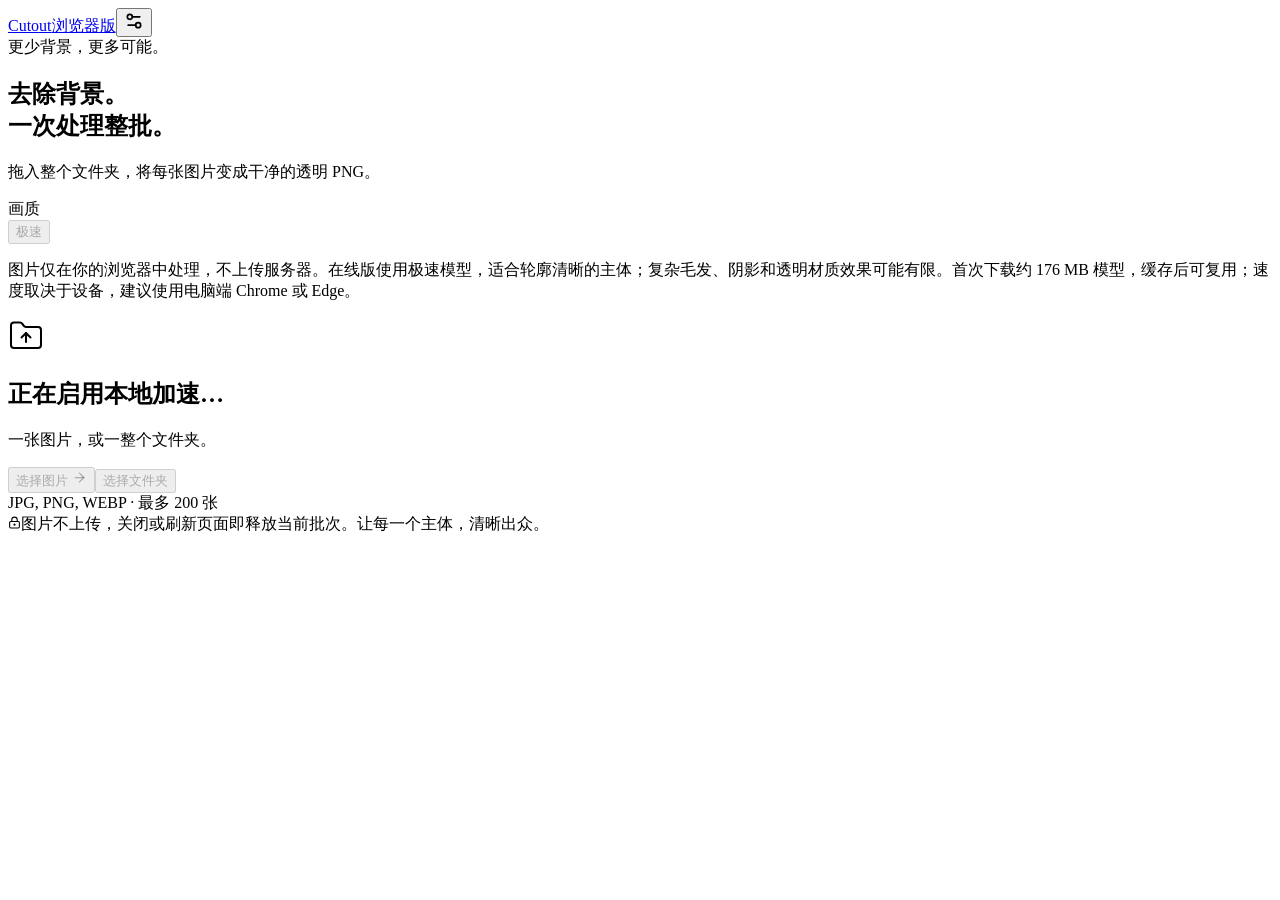
==== site/index.html @ 90780e05 "Publish browser-only Cutout with local AI inference" ====
<!DOCTYPE html><html lang="zh-CN"><head><meta charSet="utf-8"/><meta name="viewport" content="width=device-width, initial-scale=1"/><link rel="stylesheet" href="/cutout-web/_next/static/chunks/2eup3m32zby7e.css" data-precedence="next"/><link rel="preload" as="script" fetchPriority="low" href="/cutout-web/_next/static/chunks/310vm2bl3xxpt.js"/><script src="/cutout-web/_next/static/chunks/19mx3mg6lkumu.js" async=""></script><script src="/cutout-web/_next/static/chunks/1mh6a-0e61pyc.js" async=""></script><script src="/cutout-web/_next/static/chunks/03v607kn9rph-.js" async=""></script><script src="/cutout-web/_next/static/chunks/turbopack-1okj9kt1gqsst.js" async=""></script><script src="/cutout-web/_next/static/chunks/3fntmmi971322.js" async=""></script><script src="/cutout-web/_next/static/chunks/37jhw5q71za0p.js" async=""></script><title>Cutout — 本地批量抠图</title><meta name="description" content="在本地批量去除图片背景，导出透明 PNG，图片不上传云端。"/><link rel="icon" href="/cutout-web/icon.svg?icon.0lnzbwqyt74c-.svg" sizes="any" type="image/svg+xml"/><script src="/cutout-web/_next/static/chunks/0cz1d0mv5g_q7.js" noModule=""></script></head><body><div hidden=""><!--$--><!--/$--></div><main><header class="header"><a class="wordmark" aria-label="Cutout 首页" href="/cutout-web/"><span class="brand-symbol"><span></span></span>Cutout<span class="local-badge">浏览器版</span></a><button class="icon-button " aria-label="设置" aria-expanded="false"><svg xmlns="http://www.w3.org/2000/svg" width="20" height="20" viewBox="0 0 24 24" fill="none" stroke="currentColor" stroke-width="2" stroke-linecap="round" stroke-linejoin="round" class="lucide lucide-settings2 lucide-settings-2" aria-hidden="true"><path d="M14 17H5"></path><path d="M19 7h-9"></path><circle cx="17" cy="17" r="3"></circle><circle cx="7" cy="7" r="3"></circle></svg></button></header><section class="hero "><div class="eyebrow hero-kicker">更少背景，更多可能。</div><h1>去除背景。<br/><span>一次处理整批。</span></h1><p>拖入整个文件夹，将每张图片变成干净的透明 PNG。</p></section><input type="file" multiple="" accept=".jpg,.jpeg,.png,.webp" hidden=""/><input type="file" multiple="" webkitdirectory="" hidden=""/><section class="settings simple" aria-label="抠图设置"><div class="quality"><span class="setting-label">画质</span><div class="segmented"><button disabled="" class="active">极速</button></div></div></section><p class="mode-note" role="note">图片仅在你的浏览器中处理，不上传服务器。在线版使用极速模型，适合轮廓清晰的主体；复杂毛发、阴影和透明材质效果可能有限。首次下载约 176 MB 模型，缓存后可复用；速度取决于设备，建议使用电脑端 Chrome 或 Edge。</p><section class="dropzone "><div class="upload-symbol"><svg xmlns="http://www.w3.org/2000/svg" width="36" height="36" viewBox="0 0 24 24" fill="none" stroke="currentColor" stroke-width="1.35" stroke-linecap="round" stroke-linejoin="round" class="lucide lucide-folder-up" aria-hidden="true"><path d="M20 20a2 2 0 0 0 2-2V8a2 2 0 0 0-2-2h-7.9a2 2 0 0 1-1.69-.9L9.6 3.9A2 2 0 0 0 7.93 3H4a2 2 0 0 0-2 2v13a2 2 0 0 0 2 2Z"></path><path d="M12 10v6"></path><path d="m9 13 3-3 3 3"></path></svg></div><h2>正在启用本地加速…</h2><p>一张图片，或一整个文件夹。</p><div class="drop-actions"><button disabled="" class="button primary">选择图片 <svg xmlns="http://www.w3.org/2000/svg" width="15" height="15" viewBox="0 0 24 24" fill="none" stroke="currentColor" stroke-width="2" stroke-linecap="round" stroke-linejoin="round" class="lucide lucide-arrow-right" aria-hidden="true"><path d="M5 12h14"></path><path d="m12 5 7 7-7 7"></path></svg></button><button disabled="" class="button secondary">选择文件夹</button></div><span class="formats">JPG, PNG, WEBP <span>·</span> 最多 <!-- -->200<!-- --> 张</span></section><footer><span><svg xmlns="http://www.w3.org/2000/svg" width="13" height="13" viewBox="0 0 24 24" fill="none" stroke="currentColor" stroke-width="2" stroke-linecap="round" stroke-linejoin="round" class="lucide lucide-lock-keyhole" aria-hidden="true"><circle cx="12" cy="16" r="1"></circle><rect x="3" y="10" width="18" height="12" rx="2"></rect><path d="M7 10V7a5 5 0 0 1 10 0v3"></path></svg>图片不上传，关闭或刷新页面即释放当前批次。</span><span>让每一个主体，清晰出众。</span></footer></main><!--$--><!--/$--><script src="/cutout-web/_next/static/chunks/310vm2bl3xxpt.js" id="_R_" async=""></script><script>(self.__next_f=self.__next_f||[]).push([0])</script><script>self.__next_f.push([1,"1:\"$Sreact.fragment\"\n2:I[39756,[\"/cutout-web/_next/static/chunks/3fntmmi971322.js\"],\"default\"]\n3:I[37457,[\"/cutout-web/_next/static/chunks/3fntmmi971322.js\"],\"default\"]\n4:I[47257,[\"/cutout-web/_next/static/chunks/3fntmmi971322.js\"],\"ClientPageRoot\"]\n5:I[31713,[\"/cutout-web/_next/static/chunks/3fntmmi971322.js\",\"/cutout-web/_next/static/chunks/37jhw5q71za0p.js\"],\"default\"]\n8:I[97367,[\"/cutout-web/_next/static/chunks/3fntmmi971322.js\"],\"OutletBoundary\"]\n9:\"$Sreact.suspense\"\nb:I[97367,[\"/cutout-web/_next/static/chunks/3fntmmi971322.js\"],\"ViewportBoundary\"]\nd:I[97367,[\"/cutout-web/_next/static/chunks/3fntmmi971322.js\"],\"MetadataBoundary\"]\nf:I[68027,[\"/cutout-web/_next/static/chunks/3fntmmi971322.js\"],\"default\",1]\n:HL[\"/cutout-web/_next/static/chunks/2eup3m32zby7e.css\",\"style\"]\n0:{\"P\":null,\"c\":[\"\",\"\"],\"q\":\"\",\"i\":false,\"f\":[[[\"\",{\"children\":[\"__PAGE__\",{},\"$undefined\",\"$undefined\",4608]},\"$undefined\",\"$undefined\",4624],[[\"$\",\"$1\",\"c\",{\"children\":[[[\"$\",\"link\",\"0\",{\"rel\":\"stylesheet\",\"href\":\"/cutout-web/_next/static/chunks/2eup3m32zby7e.css\",\"precedence\":\"next\",\"crossOrigin\":\"$undefined\",\"nonce\":\"$undefined\"}],[\"$\",\"script\",\"script-0\",{\"src\":\"/cutout-web/_next/static/chunks/3fntmmi971322.js\",\"async\":true,\"nonce\":\"$undefined\"}]],[\"$\",\"html\",null,{\"lang\":\"zh-CN\",\"children\":[\"$\",\"body\",null,{\"children\":[\"$\",\"$L2\",null,{\"parallelRouterKey\":\"children\",\"error\":\"$undefined\",\"errorStyles\":\"$undefined\",\"errorScripts\":\"$undefined\",\"template\":[\"$\",\"$L3\",null,{}],\"templateStyles\":\"$undefined\",\"templateScripts\":\"$undefined\",\"notFound\":[[[\"$\",\"title\",null,{\"children\":\"404: This page could not be found.\"}],[\"$\",\"div\",null,{\"style\":{\"fontFamily\":\"system-ui,\\\"Segoe UI\\\",Roboto,Helvetica,Arial,sans-serif,\\\"Apple Color Emoji\\\",\\\"Segoe UI Emoji\\\"\",\"height\":\"100vh\",\"textAlign\":\"center\",\"display\":\"flex\",\"flexDirection\":\"column\",\"alignItems\":\"center\",\"justifyContent\":\"center\"},\"children\":[\"$\",\"div\",null,{\"children\":[[\"$\",\"style\",null,{\"dangerouslySetInnerHTML\":{\"__html\":\"body{color:#000;background:#fff;margin:0}.next-error-h1{border-right:1px solid rgba(0,0,0,.3)}@media (prefers-color-scheme:dark){body{color:#fff;background:#000}.next-error-h1{border-right:1px solid rgba(255,255,255,.3)}}\"}}],[\"$\",\"h1\",null,{\"className\":\"next-error-h1\",\"style\":{\"display\":\"inline-block\",\"margin\":\"0 20px 0 0\",\"padding\":\"0 23px 0 0\",\"fontSize\":24,\"fontWeight\":500,\"verticalAlign\":\"top\",\"lineHeight\":\"49px\"},\"children\":404}],[\"$\",\"div\",null,{\"style\":{\"display\":\"inline-block\"},\"children\":[\"$\",\"h2\",null,{\"style\":{\"fontSize\":14,\"fontWeight\":400,\"lineHeight\":\"49px\",\"margin\":0},\"children\":\"This page could not be found.\"}]}]]}]}]],[]],\"forbidden\":\"$undefined\",\"unauthorized\":\"$undefined\"}]}]}]]}],{\"children\":[[\"$\",\"$1\",\"c\",{\"children\":[[\"$\",\"$L4\",null,{\"Component\":\"$5\",\"serverProvidedParams\":{\"searchParams\":{},\"params\":{},\"promises\":[\"$@6\",\"$@7\"]}}],[[\"$\",\"script\",\"script-0\",{\"src\":\"/cutout-web/_next/static/chunks/37jhw5q71za0p.js\",\"async\":true,\"nonce\":\"$undefined\"}]],[\"$\",\"$L8\",null,{\"children\":[\"$\",\"$9\",null,{\"name\":\"Next.MetadataOutlet\",\"children\":\"$@a\"}]}]]}],{},null,false,null]},null,false,null],[\"$\",\"$1\",\"h\",{\"children\":[null,[\"$\",\"$Lb\",null,{\"children\":\"$Lc\"}],[\"$\",\"div\",null,{\"hidden\":true,\"children\":[\"$\",\"$Ld\",null,{\"children\":[\"$\",\"$9\",null,{\"name\":\"Next.Metadata\",\"children\":\"$Le\"}]}]}],null]}],false]],\"m\":\"$undefined\",\"G\":[\"$f\",[[\"$\",\"link\",\"0\",{\"rel\":\"stylesheet\",\"href\":\"/cutout-web/_next/static/chunks/2eup3m32zby7e.css\",\"precedence\":\"next\",\"crossOrigin\":\"$undefined\",\"nonce\":\"$undefined\"}]]],\"S\":true,\"h\":null,\"r\":\"$undefined\",\"s\":\"$undefined\",\"a\":\"$undefined\",\"l\":\"$undefined\",\"p\":\"$undefined\",\"d\":\"$undefined\",\"b\":\"Cyo_srOH6wOKfJ1WZBl71\"}\n6:{}\n7:\"$0:f:0:1:1:children:0:props:children:0:props:serverProvidedParams:params\"\nc:[[\"$\",\"meta\",\"0\",{\"charSet\":\"utf-8\"}],[\"$\",\"meta\",\"1\",{\"name\":\"viewport\",\"content\":\"width=device-width, initial-scale=1\"}]]\n10:I[27201,[\"/cutout-web/_next/static/chunks/3fntmmi971322.js\"],\"IconMark\"]\na:null\ne:[[\"$\",\"title\",\"0\",{\"children\":\"Cutout — 本地批量抠图\"}],[\"$\",\"meta\",\"1\",{\"name\":\"description\",\"content\":\"在本地批量去除图片背景，导出透明 PNG，图片不上传云端。\"}],[\"$\",\"link\",\"2\",{\"rel\":\"icon\",\"href\":\"/cutout-web/icon.svg?icon.0lnzbwqyt74c-.svg\",\"sizes\":\"any\",\"type\":\"image/svg+xml\"}],[\"$\",\"$L10\",\"3\",{}]]\n"])</script></body></html>
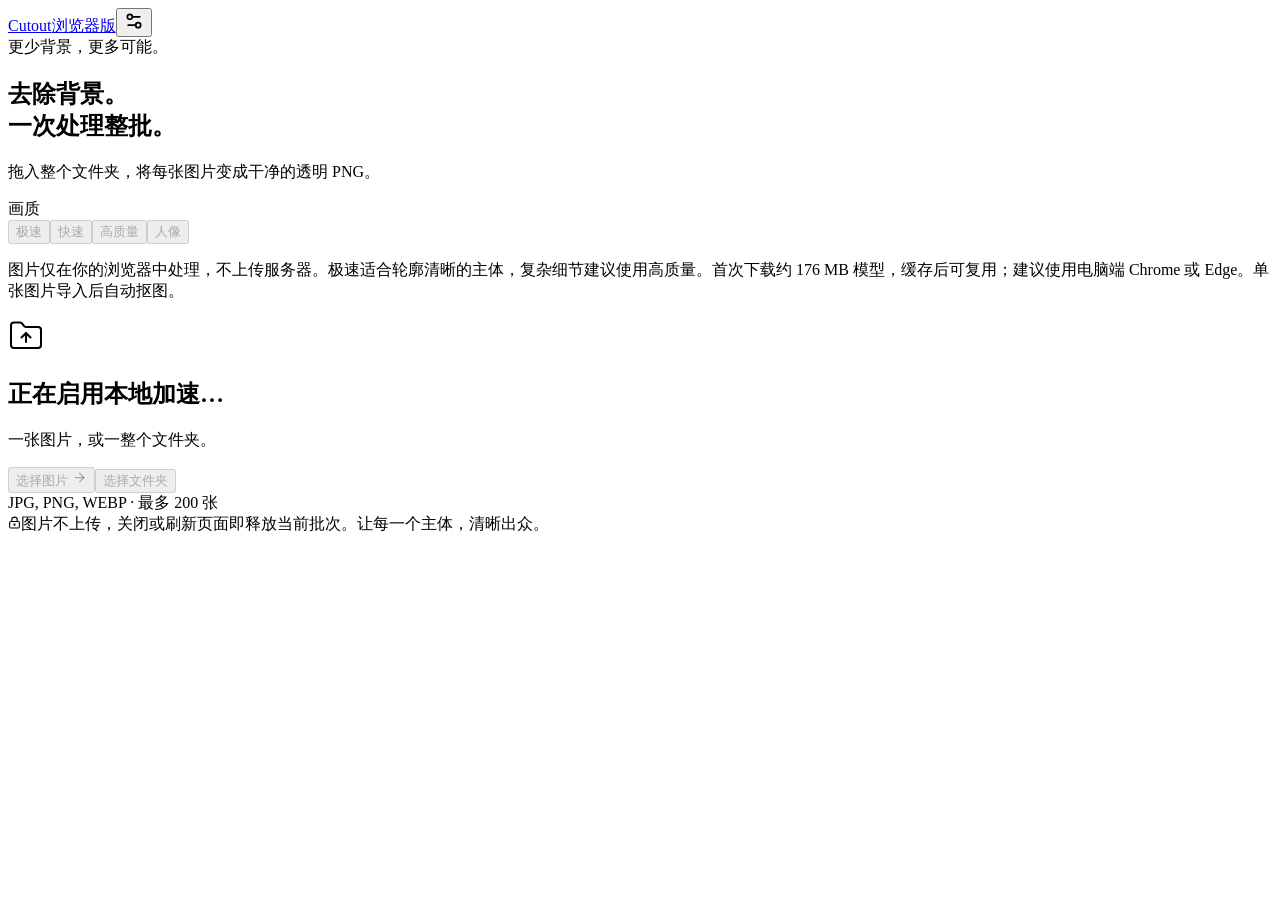
==== commit f421ff8b: "Add browser BiRefNet models and automatic single-image cutout" ====
--- a/site/index.html
+++ b/site/index.html
@@ -1 +1 @@
-<!DOCTYPE html><html lang="zh-CN"><head><meta charSet="utf-8"/><meta name="viewport" content="width=device-width, initial-scale=1"/><link rel="stylesheet" href="/cutout-web/_next/static/chunks/2eup3m32zby7e.css" data-precedence="next"/><link rel="preload" as="script" fetchPriority="low" href="/cutout-web/_next/static/chunks/310vm2bl3xxpt.js"/><script src="/cutout-web/_next/static/chunks/19mx3mg6lkumu.js" async=""></script><script src="/cutout-web/_next/static/chunks/1mh6a-0e61pyc.js" async=""></script><script src="/cutout-web/_next/static/chunks/03v607kn9rph-.js" async=""></script><script src="/cutout-web/_next/static/chunks/turbopack-1okj9kt1gqsst.js" async=""></script><script src="/cutout-web/_next/static/chunks/3fntmmi971322.js" async=""></script><script src="/cutout-web/_next/static/chunks/37jhw5q71za0p.js" async=""></script><title>Cutout — 本地批量抠图</title><meta name="description" content="在本地批量去除图片背景，导出透明 PNG，图片不上传云端。"/><link rel="icon" href="/cutout-web/icon.svg?icon.0lnzbwqyt74c-.svg" sizes="any" type="image/svg+xml"/><script src="/cutout-web/_next/static/chunks/0cz1d0mv5g_q7.js" noModule=""></script></head><body><div hidden=""><!--$--><!--/$--></div><main><header class="header"><a class="wordmark" aria-label="Cutout 首页" href="/cutout-web/"><span class="brand-symbol"><span></span></span>Cutout<span class="local-badge">浏览器版</span></a><button class="icon-button " aria-label="设置" aria-expanded="false"><svg xmlns="http://www.w3.org/2000/svg" width="20" height="20" viewBox="0 0 24 24" fill="none" stroke="currentColor" stroke-width="2" stroke-linecap="round" stroke-linejoin="round" class="lucide lucide-settings2 lucide-settings-2" aria-hidden="true"><path d="M14 17H5"></path><path d="M19 7h-9"></path><circle cx="17" cy="17" r="3"></circle><circle cx="7" cy="7" r="3"></circle></svg></button></header><section class="hero "><div class="eyebrow hero-kicker">更少背景，更多可能。</div><h1>去除背景。<br/><span>一次处理整批。</span></h1><p>拖入整个文件夹，将每张图片变成干净的透明 PNG。</p></section><input type="file" multiple="" accept=".jpg,.jpeg,.png,.webp" hidden=""/><input type="file" multiple="" webkitdirectory="" hidden=""/><section class="settings simple" aria-label="抠图设置"><div class="quality"><span class="setting-label">画质</span><div class="segmented"><button disabled="" class="active">极速</button></div></div></section><p class="mode-note" role="note">图片仅在你的浏览器中处理，不上传服务器。在线版使用极速模型，适合轮廓清晰的主体；复杂毛发、阴影和透明材质效果可能有限。首次下载约 176 MB 模型，缓存后可复用；速度取决于设备，建议使用电脑端 Chrome 或 Edge。</p><section class="dropzone "><div class="upload-symbol"><svg xmlns="http://www.w3.org/2000/svg" width="36" height="36" viewBox="0 0 24 24" fill="none" stroke="currentColor" stroke-width="1.35" stroke-linecap="round" stroke-linejoin="round" class="lucide lucide-folder-up" aria-hidden="true"><path d="M20 20a2 2 0 0 0 2-2V8a2 2 0 0 0-2-2h-7.9a2 2 0 0 1-1.69-.9L9.6 3.9A2 2 0 0 0 7.93 3H4a2 2 0 0 0-2 2v13a2 2 0 0 0 2 2Z"></path><path d="M12 10v6"></path><path d="m9 13 3-3 3 3"></path></svg></div><h2>正在启用本地加速…</h2><p>一张图片，或一整个文件夹。</p><div class="drop-actions"><button disabled="" class="button primary">选择图片 <svg xmlns="http://www.w3.org/2000/svg" width="15" height="15" viewBox="0 0 24 24" fill="none" stroke="currentColor" stroke-width="2" stroke-linecap="round" stroke-linejoin="round" class="lucide lucide-arrow-right" aria-hidden="true"><path d="M5 12h14"></path><path d="m12 5 7 7-7 7"></path></svg></button><button disabled="" class="button secondary">选择文件夹</button></div><span class="formats">JPG, PNG, WEBP <span>·</span> 最多 <!-- -->200<!-- --> 张</span></section><footer><span><svg xmlns="http://www.w3.org/2000/svg" width="13" height="13" viewBox="0 0 24 24" fill="none" stroke="currentColor" stroke-width="2" stroke-linecap="round" stroke-linejoin="round" class="lucide lucide-lock-keyhole" aria-hidden="true"><circle cx="12" cy="16" r="1"></circle><rect x="3" y="10" width="18" height="12" rx="2"></rect><path d="M7 10V7a5 5 0 0 1 10 0v3"></path></svg>图片不上传，关闭或刷新页面即释放当前批次。</span><span>让每一个主体，清晰出众。</span></footer></main><!--$--><!--/$--><script src="/cutout-web/_next/static/chunks/310vm2bl3xxpt.js" id="_R_" async=""></script><script>(self.__next_f=self.__next_f||[]).push([0])</script><script>self.__next_f.push([1,"1:\"$Sreact.fragment\"\n2:I[39756,[\"/cutout-web/_next/static/chunks/3fntmmi971322.js\"],\"default\"]\n3:I[37457,[\"/cutout-web/_next/static/chunks/3fntmmi971322.js\"],\"default\"]\n4:I[47257,[\"/cutout-web/_next/static/chunks/3fntmmi971322.js\"],\"ClientPageRoot\"]\n5:I[31713,[\"/cutout-web/_next/static/chunks/3fntmmi971322.js\",\"/cutout-web/_next/static/chunks/37jhw5q71za0p.js\"],\"default\"]\n8:I[97367,[\"/cutout-web/_next/static/chunks/3fntmmi971322.js\"],\"OutletBoundary\"]\n9:\"$Sreact.suspense\"\nb:I[97367,[\"/cutout-web/_next/static/chunks/3fntmmi971322.js\"],\"ViewportBoundary\"]\nd:I[97367,[\"/cutout-web/_next/static/chunks/3fntmmi971322.js\"],\"MetadataBoundary\"]\nf:I[68027,[\"/cutout-web/_next/static/chunks/3fntmmi971322.js\"],\"default\",1]\n:HL[\"/cutout-web/_next/static/chunks/2eup3m32zby7e.css\",\"style\"]\n0:{\"P\":null,\"c\":[\"\",\"\"],\"q\":\"\",\"i\":false,\"f\":[[[\"\",{\"children\":[\"__PAGE__\",{},\"$undefined\",\"$undefined\",4608]},\"$undefined\",\"$undefined\",4624],[[\"$\",\"$1\",\"c\",{\"children\":[[[\"$\",\"link\",\"0\",{\"rel\":\"stylesheet\",\"href\":\"/cutout-web/_next/static/chunks/2eup3m32zby7e.css\",\"precedence\":\"next\",\"crossOrigin\":\"$undefined\",\"nonce\":\"$undefined\"}],[\"$\",\"script\",\"script-0\",{\"src\":\"/cutout-web/_next/static/chunks/3fntmmi971322.js\",\"async\":true,\"nonce\":\"$undefined\"}]],[\"$\",\"html\",null,{\"lang\":\"zh-CN\",\"children\":[\"$\",\"body\",null,{\"children\":[\"$\",\"$L2\",null,{\"parallelRouterKey\":\"children\",\"error\":\"$undefined\",\"errorStyles\":\"$undefined\",\"errorScripts\":\"$undefined\",\"template\":[\"$\",\"$L3\",null,{}],\"templateStyles\":\"$undefined\",\"templateScripts\":\"$undefined\",\"notFound\":[[[\"$\",\"title\",null,{\"children\":\"404: This page could not be found.\"}],[\"$\",\"div\",null,{\"style\":{\"fontFamily\":\"system-ui,\\\"Segoe UI\\\",Roboto,Helvetica,Arial,sans-serif,\\\"Apple Color Emoji\\\",\\\"Segoe UI Emoji\\\"\",\"height\":\"100vh\",\"textAlign\":\"center\",\"display\":\"flex\",\"flexDirection\":\"column\",\"alignItems\":\"center\",\"justifyContent\":\"center\"},\"children\":[\"$\",\"div\",null,{\"children\":[[\"$\",\"style\",null,{\"dangerouslySetInnerHTML\":{\"__html\":\"body{color:#000;background:#fff;margin:0}.next-error-h1{border-right:1px solid rgba(0,0,0,.3)}@media (prefers-color-scheme:dark){body{color:#fff;background:#000}.next-error-h1{border-right:1px solid rgba(255,255,255,.3)}}\"}}],[\"$\",\"h1\",null,{\"className\":\"next-error-h1\",\"style\":{\"display\":\"inline-block\",\"margin\":\"0 20px 0 0\",\"padding\":\"0 23px 0 0\",\"fontSize\":24,\"fontWeight\":500,\"verticalAlign\":\"top\",\"lineHeight\":\"49px\"},\"children\":404}],[\"$\",\"div\",null,{\"style\":{\"display\":\"inline-block\"},\"children\":[\"$\",\"h2\",null,{\"style\":{\"fontSize\":14,\"fontWeight\":400,\"lineHeight\":\"49px\",\"margin\":0},\"children\":\"This page could not be found.\"}]}]]}]}]],[]],\"forbidden\":\"$undefined\",\"unauthorized\":\"$undefined\"}]}]}]]}],{\"children\":[[\"$\",\"$1\",\"c\",{\"children\":[[\"$\",\"$L4\",null,{\"Component\":\"$5\",\"serverProvidedParams\":{\"searchParams\":{},\"params\":{},\"promises\":[\"$@6\",\"$@7\"]}}],[[\"$\",\"script\",\"script-0\",{\"src\":\"/cutout-web/_next/static/chunks/37jhw5q71za0p.js\",\"async\":true,\"nonce\":\"$undefined\"}]],[\"$\",\"$L8\",null,{\"children\":[\"$\",\"$9\",null,{\"name\":\"Next.MetadataOutlet\",\"children\":\"$@a\"}]}]]}],{},null,false,null]},null,false,null],[\"$\",\"$1\",\"h\",{\"children\":[null,[\"$\",\"$Lb\",null,{\"children\":\"$Lc\"}],[\"$\",\"div\",null,{\"hidden\":true,\"children\":[\"$\",\"$Ld\",null,{\"children\":[\"$\",\"$9\",null,{\"name\":\"Next.Metadata\",\"children\":\"$Le\"}]}]}],null]}],false]],\"m\":\"$undefined\",\"G\":[\"$f\",[[\"$\",\"link\",\"0\",{\"rel\":\"stylesheet\",\"href\":\"/cutout-web/_next/static/chunks/2eup3m32zby7e.css\",\"precedence\":\"next\",\"crossOrigin\":\"$undefined\",\"nonce\":\"$undefined\"}]]],\"S\":true,\"h\":null,\"r\":\"$undefined\",\"s\":\"$undefined\",\"a\":\"$undefined\",\"l\":\"$undefined\",\"p\":\"$undefined\",\"d\":\"$undefined\",\"b\":\"Cyo_srOH6wOKfJ1WZBl71\"}\n6:{}\n7:\"$0:f:0:1:1:children:0:props:children:0:props:serverProvidedParams:params\"\nc:[[\"$\",\"meta\",\"0\",{\"charSet\":\"utf-8\"}],[\"$\",\"meta\",\"1\",{\"name\":\"viewport\",\"content\":\"width=device-width, initial-scale=1\"}]]\n10:I[27201,[\"/cutout-web/_next/static/chunks/3fntmmi971322.js\"],\"IconMark\"]\na:null\ne:[[\"$\",\"title\",\"0\",{\"children\":\"Cutout — 本地批量抠图\"}],[\"$\",\"meta\",\"1\",{\"name\":\"description\",\"content\":\"在本地批量去除图片背景，导出透明 PNG，图片不上传云端。\"}],[\"$\",\"link\",\"2\",{\"rel\":\"icon\",\"href\":\"/cutout-web/icon.svg?icon.0lnzbwqyt74c-.svg\",\"sizes\":\"any\",\"type\":\"image/svg+xml\"}],[\"$\",\"$L10\",\"3\",{}]]\n"])</script></body></html>+<!DOCTYPE html><html lang="zh-CN"><head><meta charSet="utf-8"/><meta name="viewport" content="width=device-width, initial-scale=1"/><link rel="stylesheet" href="/cutout-web/_next/static/chunks/2eup3m32zby7e.css" data-precedence="next"/><link rel="preload" as="script" fetchPriority="low" href="/cutout-web/_next/static/chunks/310vm2bl3xxpt.js"/><script src="/cutout-web/_next/static/chunks/19mx3mg6lkumu.js" async=""></script><script src="/cutout-web/_next/static/chunks/1mh6a-0e61pyc.js" async=""></script><script src="/cutout-web/_next/static/chunks/03v607kn9rph-.js" async=""></script><script src="/cutout-web/_next/static/chunks/turbopack-1okj9kt1gqsst.js" async=""></script><script src="/cutout-web/_next/static/chunks/3fntmmi971322.js" async=""></script><script src="/cutout-web/_next/static/chunks/2yi1p1yycckad.js" async=""></script><title>Cutout — 本地批量抠图</title><meta name="description" content="在本地批量去除图片背景，导出透明 PNG，图片不上传云端。"/><link rel="icon" href="/cutout-web/icon.svg?icon.0lnzbwqyt74c-.svg" sizes="any" type="image/svg+xml"/><script src="/cutout-web/_next/static/chunks/0cz1d0mv5g_q7.js" noModule=""></script></head><body><div hidden=""><!--$--><!--/$--></div><main><header class="header"><a class="wordmark" aria-label="Cutout 首页" href="/cutout-web/"><span class="brand-symbol"><span></span></span>Cutout<span class="local-badge">浏览器版</span></a><button class="icon-button " aria-label="设置" aria-expanded="false"><svg xmlns="http://www.w3.org/2000/svg" width="20" height="20" viewBox="0 0 24 24" fill="none" stroke="currentColor" stroke-width="2" stroke-linecap="round" stroke-linejoin="round" class="lucide lucide-settings2 lucide-settings-2" aria-hidden="true"><path d="M14 17H5"></path><path d="M19 7h-9"></path><circle cx="17" cy="17" r="3"></circle><circle cx="7" cy="7" r="3"></circle></svg></button></header><section class="hero "><div class="eyebrow hero-kicker">更少背景，更多可能。</div><h1>去除背景。<br/><span>一次处理整批。</span></h1><p>拖入整个文件夹，将每张图片变成干净的透明 PNG。</p></section><input type="file" multiple="" accept=".jpg,.jpeg,.png,.webp" hidden=""/><input type="file" multiple="" webkitdirectory="" hidden=""/><section class="settings simple" aria-label="抠图设置"><div class="quality"><span class="setting-label">画质</span><div class="segmented"><button disabled="" class="active">极速</button><button disabled="" class="">快速</button><button disabled="" class="">高质量</button><button disabled="" class="">人像</button></div></div></section><p class="mode-note" role="note">图片仅在你的浏览器中处理，不上传服务器。极速适合轮廓清晰的主体，复杂细节建议使用高质量。首次下载约 176 MB 模型，缓存后可复用；建议使用电脑端 Chrome 或 Edge。单张图片导入后自动抠图。</p><section class="dropzone "><div class="upload-symbol"><svg xmlns="http://www.w3.org/2000/svg" width="36" height="36" viewBox="0 0 24 24" fill="none" stroke="currentColor" stroke-width="1.35" stroke-linecap="round" stroke-linejoin="round" class="lucide lucide-folder-up" aria-hidden="true"><path d="M20 20a2 2 0 0 0 2-2V8a2 2 0 0 0-2-2h-7.9a2 2 0 0 1-1.69-.9L9.6 3.9A2 2 0 0 0 7.93 3H4a2 2 0 0 0-2 2v13a2 2 0 0 0 2 2Z"></path><path d="M12 10v6"></path><path d="m9 13 3-3 3 3"></path></svg></div><h2>正在启用本地加速…</h2><p>一张图片，或一整个文件夹。</p><div class="drop-actions"><button disabled="" class="button primary">选择图片 <svg xmlns="http://www.w3.org/2000/svg" width="15" height="15" viewBox="0 0 24 24" fill="none" stroke="currentColor" stroke-width="2" stroke-linecap="round" stroke-linejoin="round" class="lucide lucide-arrow-right" aria-hidden="true"><path d="M5 12h14"></path><path d="m12 5 7 7-7 7"></path></svg></button><button disabled="" class="button secondary">选择文件夹</button></div><span class="formats">JPG, PNG, WEBP <span>·</span> 最多 <!-- -->200<!-- --> 张</span></section><footer><span><svg xmlns="http://www.w3.org/2000/svg" width="13" height="13" viewBox="0 0 24 24" fill="none" stroke="currentColor" stroke-width="2" stroke-linecap="round" stroke-linejoin="round" class="lucide lucide-lock-keyhole" aria-hidden="true"><circle cx="12" cy="16" r="1"></circle><rect x="3" y="10" width="18" height="12" rx="2"></rect><path d="M7 10V7a5 5 0 0 1 10 0v3"></path></svg>图片不上传，关闭或刷新页面即释放当前批次。</span><span>让每一个主体，清晰出众。</span></footer></main><!--$--><!--/$--><script src="/cutout-web/_next/static/chunks/310vm2bl3xxpt.js" id="_R_" async=""></script><script>(self.__next_f=self.__next_f||[]).push([0])</script><script>self.__next_f.push([1,"1:\"$Sreact.fragment\"\n2:I[39756,[\"/cutout-web/_next/static/chunks/3fntmmi971322.js\"],\"default\"]\n3:I[37457,[\"/cutout-web/_next/static/chunks/3fntmmi971322.js\"],\"default\"]\n4:I[47257,[\"/cutout-web/_next/static/chunks/3fntmmi971322.js\"],\"ClientPageRoot\"]\n5:I[31713,[\"/cutout-web/_next/static/chunks/3fntmmi971322.js\",\"/cutout-web/_next/static/chunks/2yi1p1yycckad.js\"],\"default\"]\n8:I[97367,[\"/cutout-web/_next/static/chunks/3fntmmi971322.js\"],\"OutletBoundary\"]\n9:\"$Sreact.suspense\"\nb:I[97367,[\"/cutout-web/_next/static/chunks/3fntmmi971322.js\"],\"ViewportBoundary\"]\nd:I[97367,[\"/cutout-web/_next/static/chunks/3fntmmi971322.js\"],\"MetadataBoundary\"]\nf:I[68027,[\"/cutout-web/_next/static/chunks/3fntmmi971322.js\"],\"default\",1]\n:HL[\"/cutout-web/_next/static/chunks/2eup3m32zby7e.css\",\"style\"]\n0:{\"P\":null,\"c\":[\"\",\"\"],\"q\":\"\",\"i\":false,\"f\":[[[\"\",{\"children\":[\"__PAGE__\",{},\"$undefined\",\"$undefined\",4608]},\"$undefined\",\"$undefined\",4624],[[\"$\",\"$1\",\"c\",{\"children\":[[[\"$\",\"link\",\"0\",{\"rel\":\"stylesheet\",\"href\":\"/cutout-web/_next/static/chunks/2eup3m32zby7e.css\",\"precedence\":\"next\",\"crossOrigin\":\"$undefined\",\"nonce\":\"$undefined\"}],[\"$\",\"script\",\"script-0\",{\"src\":\"/cutout-web/_next/static/chunks/3fntmmi971322.js\",\"async\":true,\"nonce\":\"$undefined\"}]],[\"$\",\"html\",null,{\"lang\":\"zh-CN\",\"children\":[\"$\",\"body\",null,{\"children\":[\"$\",\"$L2\",null,{\"parallelRouterKey\":\"children\",\"error\":\"$undefined\",\"errorStyles\":\"$undefined\",\"errorScripts\":\"$undefined\",\"template\":[\"$\",\"$L3\",null,{}],\"templateStyles\":\"$undefined\",\"templateScripts\":\"$undefined\",\"notFound\":[[[\"$\",\"title\",null,{\"children\":\"404: This page could not be found.\"}],[\"$\",\"div\",null,{\"style\":{\"fontFamily\":\"system-ui,\\\"Segoe UI\\\",Roboto,Helvetica,Arial,sans-serif,\\\"Apple Color Emoji\\\",\\\"Segoe UI Emoji\\\"\",\"height\":\"100vh\",\"textAlign\":\"center\",\"display\":\"flex\",\"flexDirection\":\"column\",\"alignItems\":\"center\",\"justifyContent\":\"center\"},\"children\":[\"$\",\"div\",null,{\"children\":[[\"$\",\"style\",null,{\"dangerouslySetInnerHTML\":{\"__html\":\"body{color:#000;background:#fff;margin:0}.next-error-h1{border-right:1px solid rgba(0,0,0,.3)}@media (prefers-color-scheme:dark){body{color:#fff;background:#000}.next-error-h1{border-right:1px solid rgba(255,255,255,.3)}}\"}}],[\"$\",\"h1\",null,{\"className\":\"next-error-h1\",\"style\":{\"display\":\"inline-block\",\"margin\":\"0 20px 0 0\",\"padding\":\"0 23px 0 0\",\"fontSize\":24,\"fontWeight\":500,\"verticalAlign\":\"top\",\"lineHeight\":\"49px\"},\"children\":404}],[\"$\",\"div\",null,{\"style\":{\"display\":\"inline-block\"},\"children\":[\"$\",\"h2\",null,{\"style\":{\"fontSize\":14,\"fontWeight\":400,\"lineHeight\":\"49px\",\"margin\":0},\"children\":\"This page could not be found.\"}]}]]}]}]],[]],\"forbidden\":\"$undefined\",\"unauthorized\":\"$undefined\"}]}]}]]}],{\"children\":[[\"$\",\"$1\",\"c\",{\"children\":[[\"$\",\"$L4\",null,{\"Component\":\"$5\",\"serverProvidedParams\":{\"searchParams\":{},\"params\":{},\"promises\":[\"$@6\",\"$@7\"]}}],[[\"$\",\"script\",\"script-0\",{\"src\":\"/cutout-web/_next/static/chunks/2yi1p1yycckad.js\",\"async\":true,\"nonce\":\"$undefined\"}]],[\"$\",\"$L8\",null,{\"children\":[\"$\",\"$9\",null,{\"name\":\"Next.MetadataOutlet\",\"children\":\"$@a\"}]}]]}],{},null,false,null]},null,false,null],[\"$\",\"$1\",\"h\",{\"children\":[null,[\"$\",\"$Lb\",null,{\"children\":\"$Lc\"}],[\"$\",\"div\",null,{\"hidden\":true,\"children\":[\"$\",\"$Ld\",null,{\"children\":[\"$\",\"$9\",null,{\"name\":\"Next.Metadata\",\"children\":\"$Le\"}]}]}],null]}],false]],\"m\":\"$undefined\",\"G\":[\"$f\",[[\"$\",\"link\",\"0\",{\"rel\":\"stylesheet\",\"href\":\"/cutout-web/_next/static/chunks/2eup3m32zby7e.css\",\"precedence\":\"next\",\"crossOrigin\":\"$undefined\",\"nonce\":\"$undefined\"}]]],\"S\":true,\"h\":null,\"r\":\"$undefined\",\"s\":\"$undefined\",\"a\":\"$undefined\",\"l\":\"$undefined\",\"p\":\"$undefined\",\"d\":\"$undefined\",\"b\":\"0se0BVDHOpZnYfvukk7Q6\"}\n6:{}\n7:\"$0:f:0:1:1:children:0:props:children:0:props:serverProvidedParams:params\"\nc:[[\"$\",\"meta\",\"0\",{\"charSet\":\"utf-8\"}],[\"$\",\"meta\",\"1\",{\"name\":\"viewport\",\"content\":\"width=device-width, initial-scale=1\"}]]\n10:I[27201,[\"/cutout-web/_next/static/chunks/3fntmmi971322.js\"],\"IconMark\"]\na:null\ne:[[\"$\",\"title\",\"0\",{\"children\":\"Cutout — 本地批量抠图\"}],[\"$\",\"meta\",\"1\",{\"name\":\"description\",\"content\":\"在本地批量去除图片背景，导出透明 PNG，图片不上传云端。\"}],[\"$\",\"link\",\"2\",{\"rel\":\"icon\",\"href\":\"/cutout-web/icon.svg?icon.0lnzbwqyt74c-.svg\",\"sizes\":\"any\",\"type\":\"image/svg+xml\"}],[\"$\",\"$L10\",\"3\",{}]]\n"])</script></body></html>
